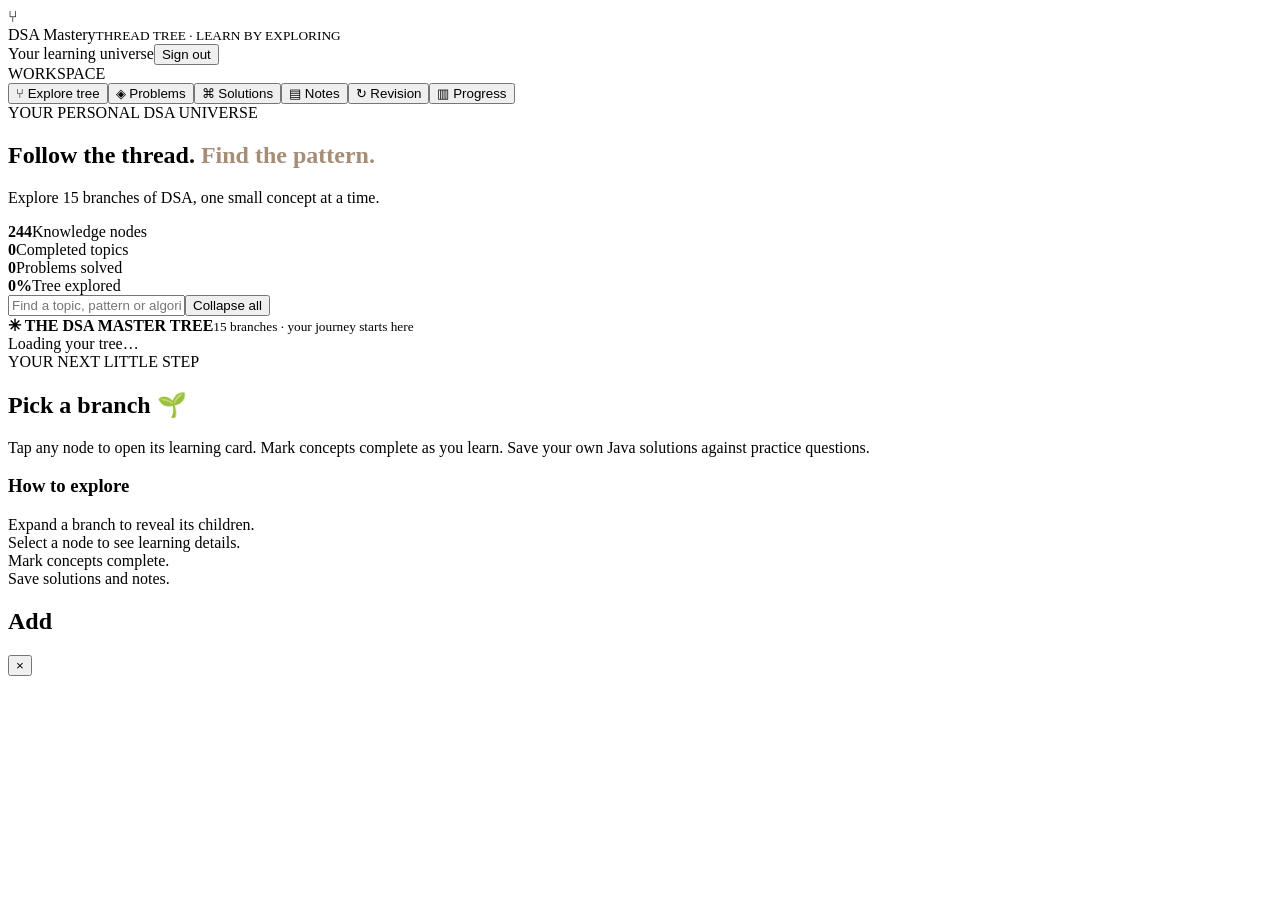
==== public/index.html @ c42d8542 "Add theory, reference and YouTube links, topic-wise questions, completion ticks, and ordered syllabu" ====
<!doctype html><html><head><meta charset="utf-8"><meta name="viewport" content="width=device-width,initial-scale=1"><title>DSA Mastery</title><link rel="stylesheet" href="/theme.css"><link rel="stylesheet" href="/topic-learning.css"></head><body><header class="topbar"><div class="brand"><div class="brand-mark">⑂</div><div>DSA Mastery<small>THREAD TREE · LEARN BY EXPLORING</small></div></div><div class="top-actions"><span class="pill" id="email">Your learning universe</span><button class="btn" id="out">Sign out</button></div></header><div class="layout"><nav class="sidebar"><div class="side-label">WORKSPACE</div><button class="nav-btn active" data-view="tree">⑂ Explore tree</button><button class="nav-btn" data-view="problems">◈ Problems</button><button class="nav-btn" data-view="solutions">⌘ Solutions</button><button class="nav-btn" data-view="notes">▤ Notes</button><button class="nav-btn" data-view="revision">↻ Revision</button><button class="nav-btn" data-view="progress">▥ Progress</button></nav><main class="main"><section id="tree"><div class="hero"><div><div class="eyebrow">YOUR PERSONAL DSA UNIVERSE</div><h1>Follow the thread. <span style="color:#A58D76">Find the pattern.</span></h1><p>Explore 15 branches of DSA, one small concept at a time.</p></div></div><div class="stats"><div class="stat"><strong id="total">244</strong><span>Knowledge nodes</span></div><div class="stat"><strong id="done">0</strong><span>Completed topics</span></div><div class="stat"><strong id="solved">0</strong><span>Problems solved</span></div><div class="stat"><strong id="percent">0%</strong><span>Tree explored</span></div></div><div class="tree-toolbar"><input id="search" class="search" placeholder="Find a topic, pattern or algorithm"><button class="btn" id="collapse">Collapse all</button></div><div class="tree-canvas"><div class="tree-root"><b>✳ THE DSA MASTER TREE</b><small>15 branches · your journey starts here</small></div><div class="root-stem"></div><div id="branches" class="category-grid">Loading your tree…</div></div></section><section id="problems" hidden><div class="hero"><div><div class="eyebrow">PRACTICE GARDEN</div><h1>Problems to master.</h1><p>Keep track of every question you solve.</p></div><button class="btn primary" id="newproblem">＋ Add problem</button></div><div class="section-card" id="problem-list"></div></section><section id="solutions" hidden><div class="hero"><div><div class="eyebrow">YOUR CODE VAULT</div><h1>My solutions.</h1><p>Save brute force and optimized Java approaches.</p></div><button class="btn primary" id="newsolution">＋ Save solution</button></div><div class="section-card" id="solution-list"></div></section><section id="notes" hidden><div class="hero"><div><div class="eyebrow">THOUGHT GARDEN</div><h1>Notes and insights.</h1></div><button class="btn primary" id="newnote">＋ New note</button></div><div class="section-card" id="note-list"></div></section><section id="revision" hidden><h1>Revision loop</h1><div class="section-card" id="revision-list">Mark problems as needs revision to collect them here.</div></section><section id="progress" hidden><h1>Progress garden</h1><div class="section-card" id="health"></div></section></main><aside class="right-panel" id="detail"><div class="panel-kicker">YOUR NEXT LITTLE STEP</div><h2>Pick a branch 🌱</h2><p>Tap any node to open its learning card. Mark concepts complete as you learn. Save your own Java solutions against practice questions.</p><div class="panel-section"><h3>How to explore</h3><div class="mini-list"><div class="mini-item">Expand a branch to reveal its children.</div><div class="mini-item">Select a node to see learning details.</div><div class="mini-item">Mark concepts complete.</div><div class="mini-item">Save solutions and notes.</div></div></div></aside></div><div id="modal" class="modal-backdrop"><div class="modal"><div class="modal-head"><h2 id="mtitle">Add</h2><button class="close" id="close">×</button></div><div id="mbody"></div></div></div><div id="toast" class="toast"></div><script src="/app.js"></script></body></html>
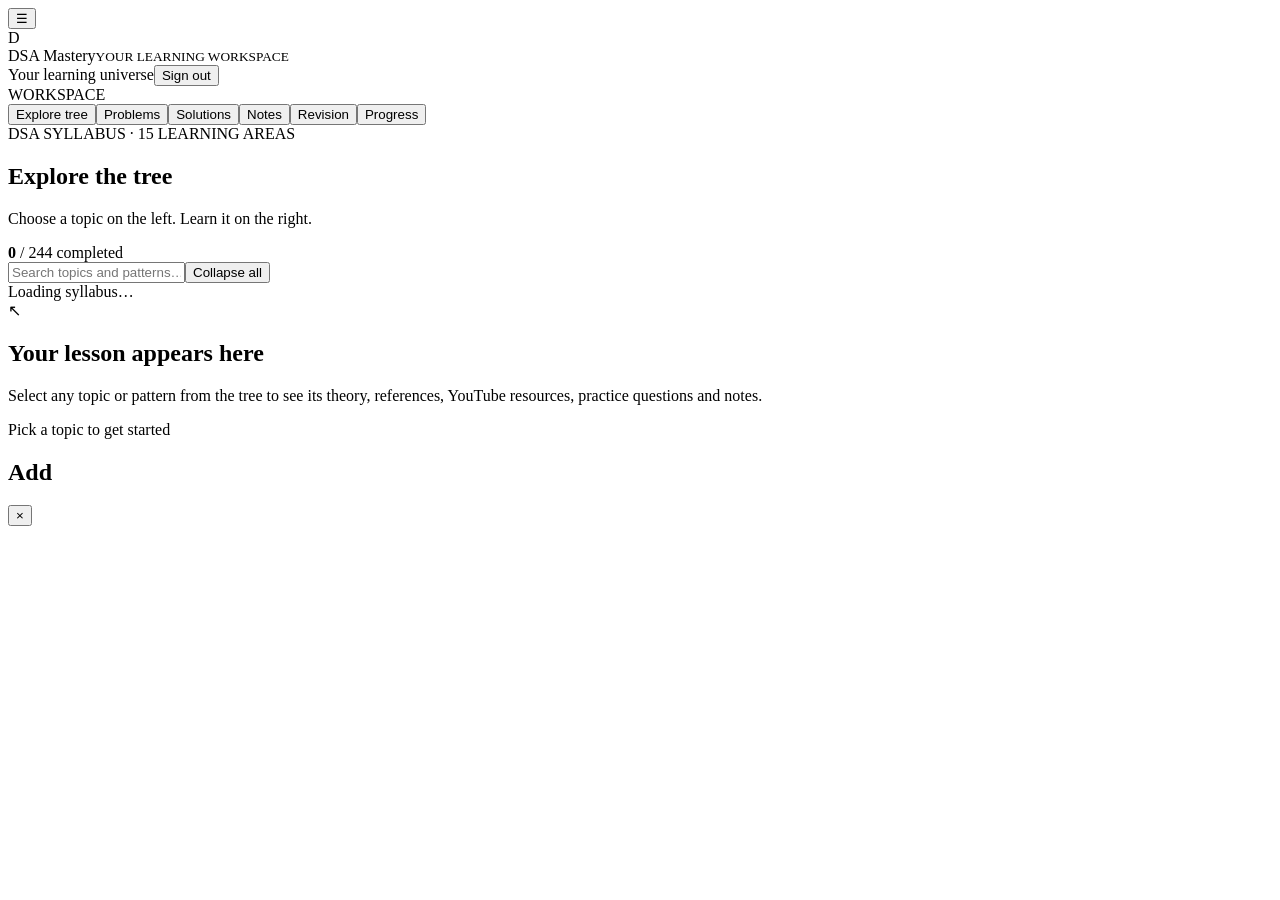
==== commit 762744e6: "Make the whole UI simple and clean, with a hideable sidebar, a topic tree on the left, and theory, l" ====
--- a/public/index.html
+++ b/public/index.html
@@ -1 +1,13 @@
-<!doctype html><html><head><meta charset="utf-8"><meta name="viewport" content="width=device-width,initial-scale=1"><title>DSA Mastery</title><link rel="stylesheet" href="/theme.css"><link rel="stylesheet" href="/topic-learning.css"></head><body><header class="topbar"><div class="brand"><div class="brand-mark">⑂</div><div>DSA Mastery<small>THREAD TREE · LEARN BY EXPLORING</small></div></div><div class="top-actions"><span class="pill" id="email">Your learning universe</span><button class="btn" id="out">Sign out</button></div></header><div class="layout"><nav class="sidebar"><div class="side-label">WORKSPACE</div><button class="nav-btn active" data-view="tree">⑂ Explore tree</button><button class="nav-btn" data-view="problems">◈ Problems</button><button class="nav-btn" data-view="solutions">⌘ Solutions</button><button class="nav-btn" data-view="notes">▤ Notes</button><button class="nav-btn" data-view="revision">↻ Revision</button><button class="nav-btn" data-view="progress">▥ Progress</button></nav><main class="main"><section id="tree"><div class="hero"><div><div class="eyebrow">YOUR PERSONAL DSA UNIVERSE</div><h1>Follow the thread. <span style="color:#A58D76">Find the pattern.</span></h1><p>Explore 15 branches of DSA, one small concept at a time.</p></div></div><div class="stats"><div class="stat"><strong id="total">244</strong><span>Knowledge nodes</span></div><div class="stat"><strong id="done">0</strong><span>Completed topics</span></div><div class="stat"><strong id="solved">0</strong><span>Problems solved</span></div><div class="stat"><strong id="percent">0%</strong><span>Tree explored</span></div></div><div class="tree-toolbar"><input id="search" class="search" placeholder="Find a topic, pattern or algorithm"><button class="btn" id="collapse">Collapse all</button></div><div class="tree-canvas"><div class="tree-root"><b>✳ THE DSA MASTER TREE</b><small>15 branches · your journey starts here</small></div><div class="root-stem"></div><div id="branches" class="category-grid">Loading your tree…</div></div></section><section id="problems" hidden><div class="hero"><div><div class="eyebrow">PRACTICE GARDEN</div><h1>Problems to master.</h1><p>Keep track of every question you solve.</p></div><button class="btn primary" id="newproblem">＋ Add problem</button></div><div class="section-card" id="problem-list"></div></section><section id="solutions" hidden><div class="hero"><div><div class="eyebrow">YOUR CODE VAULT</div><h1>My solutions.</h1><p>Save brute force and optimized Java approaches.</p></div><button class="btn primary" id="newsolution">＋ Save solution</button></div><div class="section-card" id="solution-list"></div></section><section id="notes" hidden><div class="hero"><div><div class="eyebrow">THOUGHT GARDEN</div><h1>Notes and insights.</h1></div><button class="btn primary" id="newnote">＋ New note</button></div><div class="section-card" id="note-list"></div></section><section id="revision" hidden><h1>Revision loop</h1><div class="section-card" id="revision-list">Mark problems as needs revision to collect them here.</div></section><section id="progress" hidden><h1>Progress garden</h1><div class="section-card" id="health"></div></section></main><aside class="right-panel" id="detail"><div class="panel-kicker">YOUR NEXT LITTLE STEP</div><h2>Pick a branch 🌱</h2><p>Tap any node to open its learning card. Mark concepts complete as you learn. Save your own Java solutions against practice questions.</p><div class="panel-section"><h3>How to explore</h3><div class="mini-list"><div class="mini-item">Expand a branch to reveal its children.</div><div class="mini-item">Select a node to see learning details.</div><div class="mini-item">Mark concepts complete.</div><div class="mini-item">Save solutions and notes.</div></div></div></aside></div><div id="modal" class="modal-backdrop"><div class="modal"><div class="modal-head"><h2 id="mtitle">Add</h2><button class="close" id="close">×</button></div><div id="mbody"></div></div></div><div id="toast" class="toast"></div><script src="/app.js"></script></body></html>+<!doctype html>
+<html lang="en"><head><meta charset="utf-8"><meta name="viewport" content="width=device-width,initial-scale=1"><title>DSA Mastery</title><link rel="preconnect" href="https://fonts.googleapis.com"><link rel="preconnect" href="https://fonts.gstatic.com" crossorigin><link href="https://fonts.googleapis.com/css2?family=DM+Sans:wght@400;500;600;700&family=Manrope:wght@500;600;700;800&display=swap" rel="stylesheet"><link rel="stylesheet" href="/theme.css"><link rel="stylesheet" href="/topic-learning.css"><link rel="stylesheet" href="/workspace.css"></head>
+<body><header class="topbar"><div class="brand"><button class="menu-toggle" id="menuToggle" aria-label="Toggle sidebar">☰</button><div class="brand-mark">D</div><div>DSA Mastery<small>YOUR LEARNING WORKSPACE</small></div></div><div class="top-actions"><span class="pill" id="email">Your learning universe</span><button class="btn" id="out">Sign out</button></div></header>
+<div class="layout" id="appLayout"><nav class="sidebar" id="sidebar"><div class="side-label">WORKSPACE</div><button class="nav-btn active" data-view="tree">Explore tree</button><button class="nav-btn" data-view="problems">Problems</button><button class="nav-btn" data-view="solutions">Solutions</button><button class="nav-btn" data-view="notes">Notes</button><button class="nav-btn" data-view="revision">Revision</button><button class="nav-btn" data-view="progress">Progress</button></nav>
+<main class="main"><section id="tree"><div class="tree-heading"><div><div class="eyebrow">DSA SYLLABUS · 15 LEARNING AREAS</div><h1>Explore the tree</h1><p>Choose a topic on the left. Learn it on the right.</p></div><div class="tree-actions"><span class="tree-count"><b id="done">0</b> / <span id="total">244</span> completed</span></div></div><div class="tree-toolbar"><input id="search" class="search" placeholder="Search topics and patterns…"><button class="btn" id="collapse">Collapse all</button></div><div class="tree-canvas"><div id="branches" class="category-grid">Loading syllabus…</div></div></section>
+<section id="problems" hidden><div class="view-heading"><div><div class="eyebrow">PRACTICE</div><h1>Problems</h1></div><button class="btn primary" id="newproblem">Add problem</button></div><div class="section-card" id="problem-list"></div></section>
+<section id="solutions" hidden><div class="view-heading"><div><div class="eyebrow">CODE VAULT</div><h1>Solutions</h1></div><button class="btn primary" id="newsolution">Save solution</button></div><div class="section-card" id="solution-list"></div></section>
+<section id="notes" hidden><div class="view-heading"><div><div class="eyebrow">YOUR KNOWLEDGE</div><h1>Notes</h1></div><button class="btn primary" id="newnote">New note</button></div><div class="section-card" id="note-list"></div></section>
+<section id="revision" hidden><div class="view-heading"><div><div class="eyebrow">REVISIT & RETAIN</div><h1>Revision</h1></div></div><div class="section-card" id="revision-list"></div></section>
+<section id="progress" hidden><div class="view-heading"><div><div class="eyebrow">YOUR JOURNEY</div><h1>Progress</h1></div></div><div class="section-card" id="health"></div></section></main>
+<aside class="right-panel" id="detail"><div class="lesson-empty"><div class="empty-mark">↖</div><h2>Your lesson appears here</h2><p>Select any topic or pattern from the tree to see its theory, references, YouTube resources, practice questions and notes.</p><span>Pick a topic to get started</span></div></aside></div>
+<div id="modal" class="modal-backdrop"><div class="modal"><div class="modal-head"><h2 id="mtitle">Add</h2><button class="close" id="close">×</button></div><div id="mbody"></div></div></div><div id="toast" class="toast"></div>
+<script src="https://cdnjs.cloudflare.com/ajax/libs/gsap/3.14.2/gsap.min.js"></script><script src="/app.js"></script></body></html>
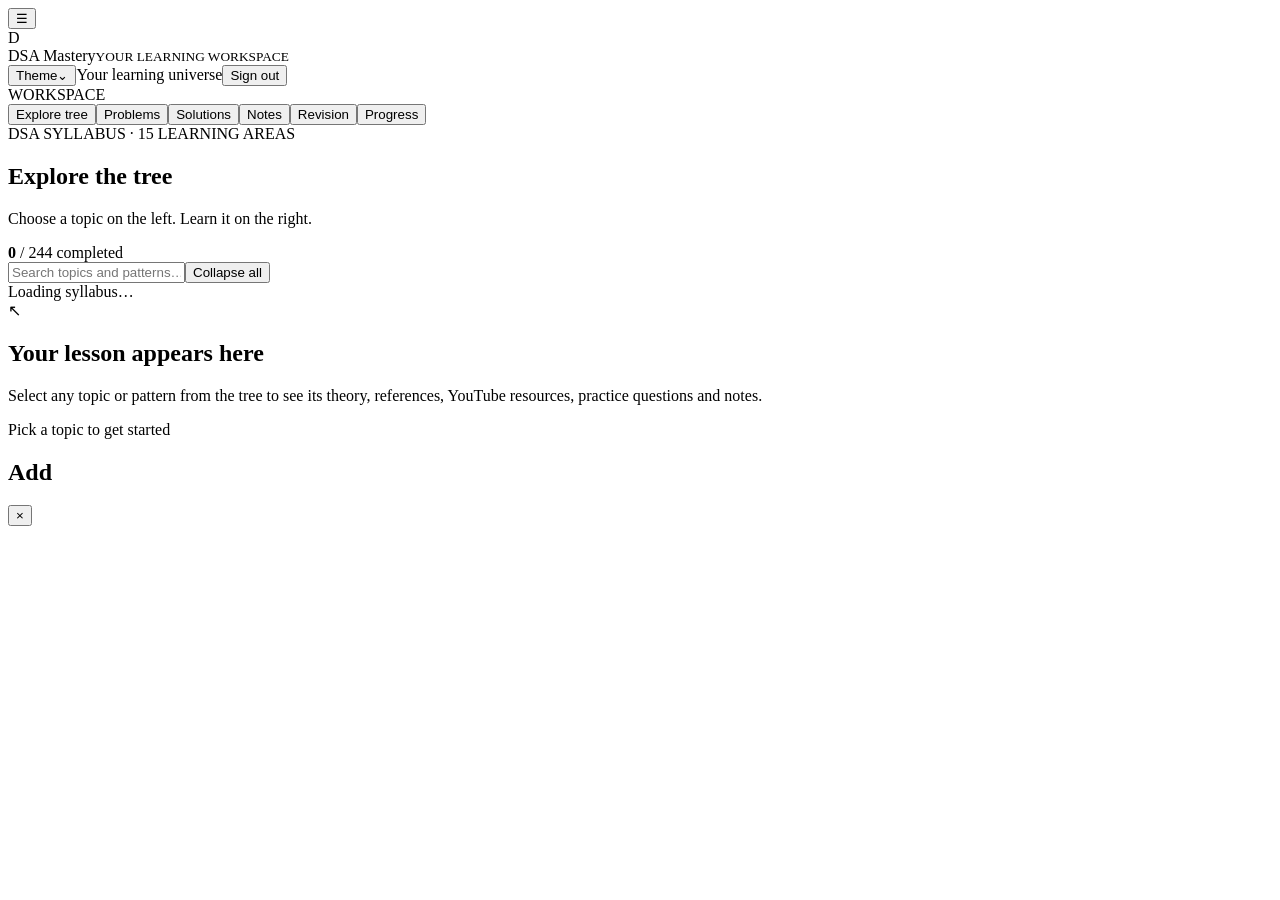
==== commit 4dff7a4f: "Add a light cream theme palette, make the right panel a clean reading view, move edits behind explic" ====
--- a/public/index.html
+++ b/public/index.html
@@ -1,6 +1,6 @@
 <!doctype html>
-<html lang="en"><head><meta charset="utf-8"><meta name="viewport" content="width=device-width,initial-scale=1"><title>DSA Mastery</title><link rel="preconnect" href="https://fonts.googleapis.com"><link rel="preconnect" href="https://fonts.gstatic.com" crossorigin><link href="https://fonts.googleapis.com/css2?family=DM+Sans:wght@400;500;600;700&family=Manrope:wght@500;600;700;800&display=swap" rel="stylesheet"><link rel="stylesheet" href="/theme.css"><link rel="stylesheet" href="/topic-learning.css"><link rel="stylesheet" href="/workspace.css"></head>
-<body><header class="topbar"><div class="brand"><button class="menu-toggle" id="menuToggle" aria-label="Toggle sidebar">☰</button><div class="brand-mark">D</div><div>DSA Mastery<small>YOUR LEARNING WORKSPACE</small></div></div><div class="top-actions"><span class="pill" id="email">Your learning universe</span><button class="btn" id="out">Sign out</button></div></header>
+<html lang="en"><head><meta charset="utf-8"><meta name="viewport" content="width=device-width,initial-scale=1"><title>DSA Mastery</title><link rel="preconnect" href="https://fonts.googleapis.com"><link rel="preconnect" href="https://fonts.gstatic.com" crossorigin><link href="https://fonts.googleapis.com/css2?family=DM+Sans:wght@400;500;600;700&family=Manrope:wght@500;600;700;800&display=swap" rel="stylesheet"><link rel="stylesheet" href="/theme.css"><link rel="stylesheet" href="/topic-learning.css"><link rel="stylesheet" href="/workspace.css"><link rel="stylesheet" href="/reading-theme.css"></head>
+<body><header class="topbar"><div class="brand"><button class="menu-toggle" id="menuToggle" aria-label="Toggle sidebar">☰</button><div class="brand-mark">D</div><div>DSA Mastery<small>YOUR LEARNING WORKSPACE</small></div></div><div class="top-actions"><button class="theme-trigger" id="themeTrigger" aria-label="Choose color theme"><span class="theme-swatch"></span><span>Theme</span><span>⌄</span></button><div class="theme-menu" id="themeMenu" hidden><button data-palette="cream"><span class="palette-dots cream-dots"></span><span><b>Cream</b><small>Warm ivory & oat</small></span></button><button data-palette="porcelain"><span class="palette-dots porcelain-dots"></span><span><b>Porcelain</b><small>Clean white & stone</small></span></button><button data-palette="sage"><span class="palette-dots sage-dots"></span><span><b>Sage</b><small>Soft green & linen</small></span></button></div><span class="pill" id="email">Your learning universe</span><button class="btn" id="out">Sign out</button></div></header>
 <div class="layout" id="appLayout"><nav class="sidebar" id="sidebar"><div class="side-label">WORKSPACE</div><button class="nav-btn active" data-view="tree">Explore tree</button><button class="nav-btn" data-view="problems">Problems</button><button class="nav-btn" data-view="solutions">Solutions</button><button class="nav-btn" data-view="notes">Notes</button><button class="nav-btn" data-view="revision">Revision</button><button class="nav-btn" data-view="progress">Progress</button></nav>
 <main class="main"><section id="tree"><div class="tree-heading"><div><div class="eyebrow">DSA SYLLABUS · 15 LEARNING AREAS</div><h1>Explore the tree</h1><p>Choose a topic on the left. Learn it on the right.</p></div><div class="tree-actions"><span class="tree-count"><b id="done">0</b> / <span id="total">244</span> completed</span></div></div><div class="tree-toolbar"><input id="search" class="search" placeholder="Search topics and patterns…"><button class="btn" id="collapse">Collapse all</button></div><div class="tree-canvas"><div id="branches" class="category-grid">Loading syllabus…</div></div></section>
 <section id="problems" hidden><div class="view-heading"><div><div class="eyebrow">PRACTICE</div><h1>Problems</h1></div><button class="btn primary" id="newproblem">Add problem</button></div><div class="section-card" id="problem-list"></div></section>
@@ -10,4 +10,4 @@
 <section id="progress" hidden><div class="view-heading"><div><div class="eyebrow">YOUR JOURNEY</div><h1>Progress</h1></div></div><div class="section-card" id="health"></div></section></main>
 <aside class="right-panel" id="detail"><div class="lesson-empty"><div class="empty-mark">↖</div><h2>Your lesson appears here</h2><p>Select any topic or pattern from the tree to see its theory, references, YouTube resources, practice questions and notes.</p><span>Pick a topic to get started</span></div></aside></div>
 <div id="modal" class="modal-backdrop"><div class="modal"><div class="modal-head"><h2 id="mtitle">Add</h2><button class="close" id="close">×</button></div><div id="mbody"></div></div></div><div id="toast" class="toast"></div>
-<script src="https://cdnjs.cloudflare.com/ajax/libs/gsap/3.14.2/gsap.min.js"></script><script src="/app.js"></script></body></html>+<script src="https://cdnjs.cloudflare.com/ajax/libs/gsap/3.14.2/gsap.min.js"></script><script src="/topics-data.js"></script><script src="/app.js"></script></body></html>
